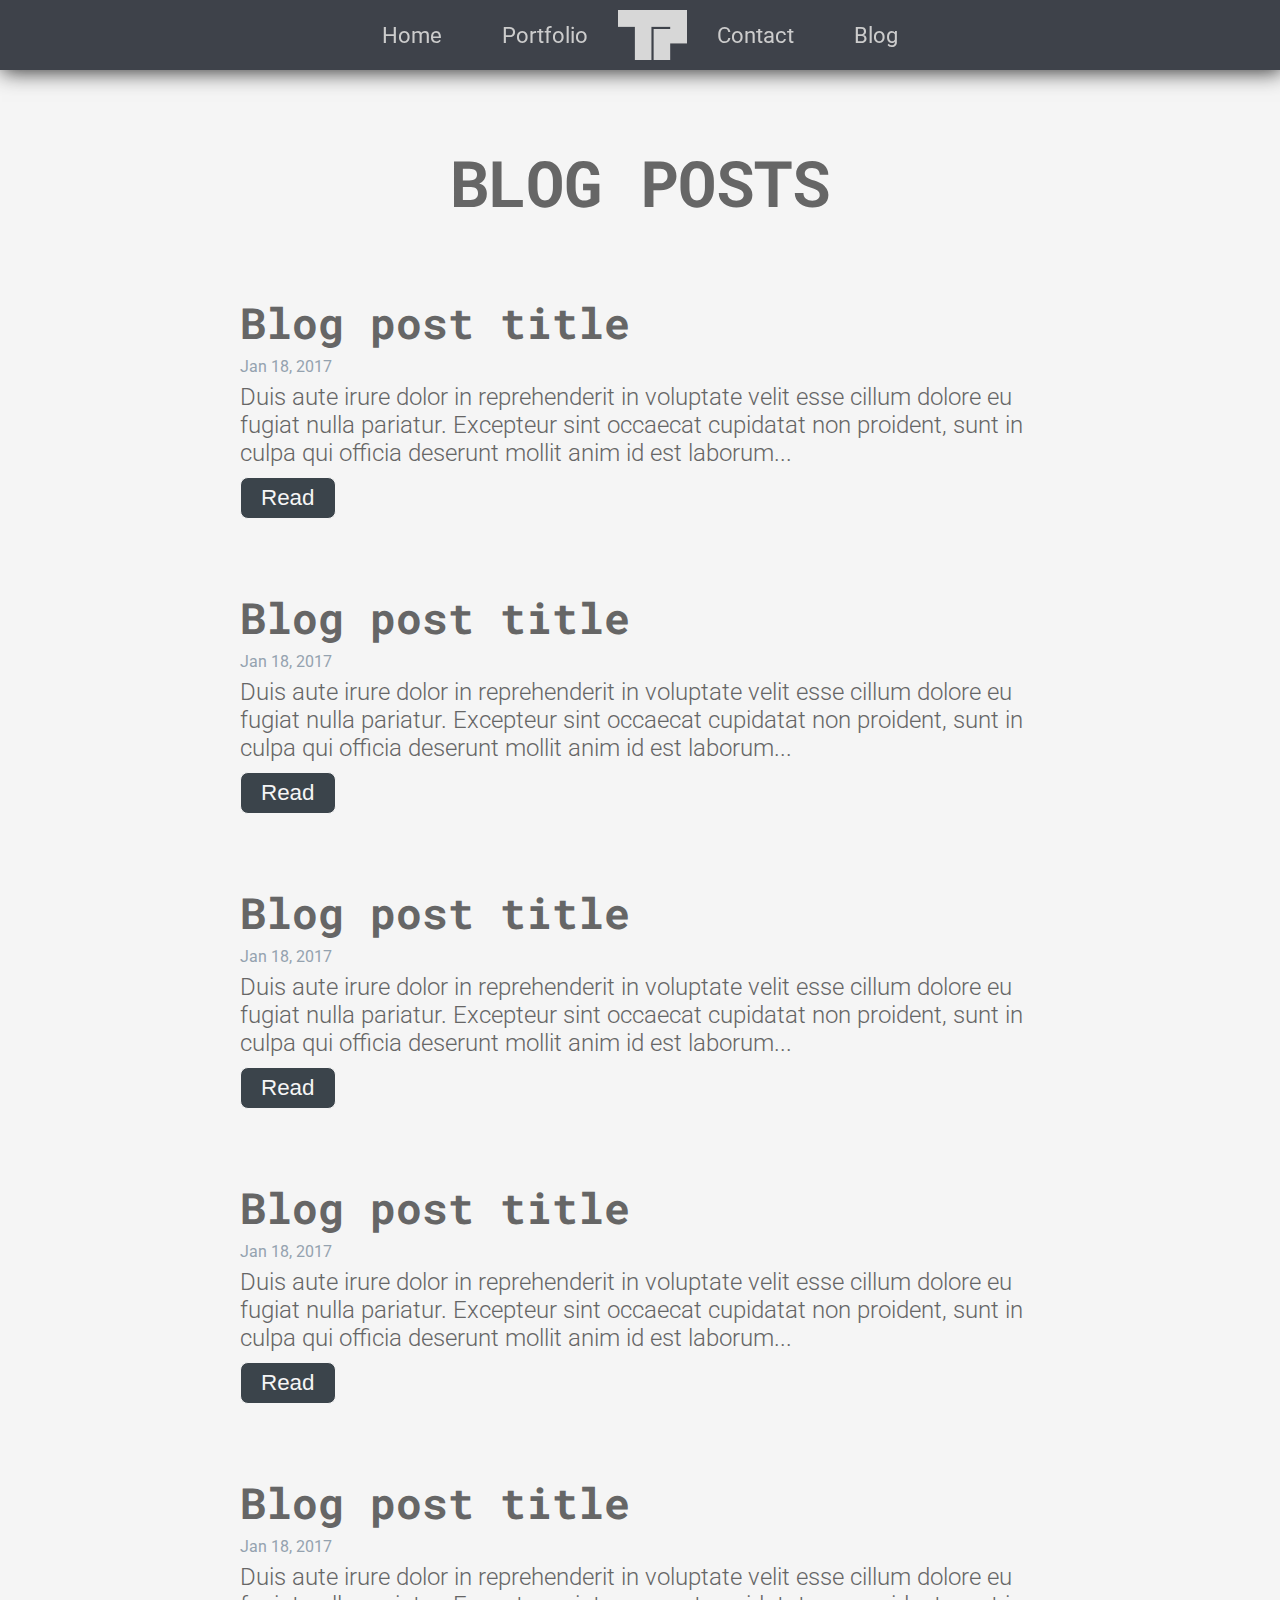
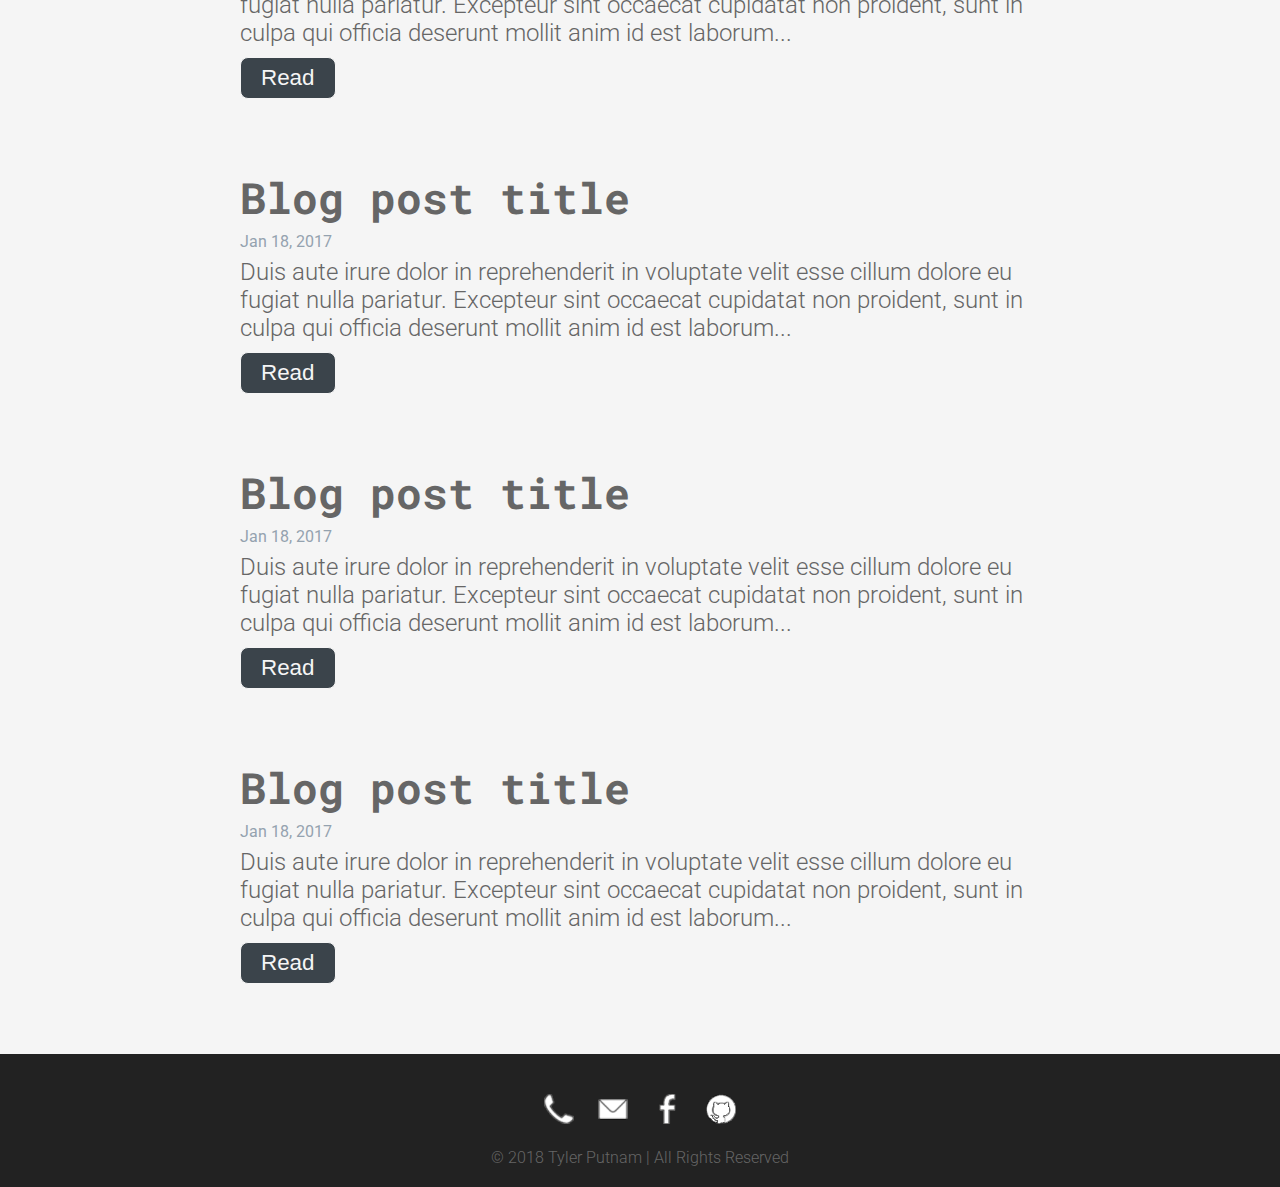
==== app/blog.html @ 531097bd "Add files via upload" ====
<!DOCTYPE html>
<html>
<head>
	<meta charset="utf-8">
	<meta http-equiv="X-UA-Compatible" content="IE=edge">
	<meta name="description" content="">
	<meta name="viewport" content="width=device-width, initial-scale=1">

	<title>Blog | Tyler Putnam</title>

	<meta name="msapplication-tap-highlight" content="no">

	<!-- Web Application Manifest -->
	<link rel="manifest" href="manifest.json">

	<!-- Add to homescreen for Chrome on Android -->
	<meta name="mobile-web-app-capable" content="yes">
	<meta name="application-name" content="Web Starter Kit">
	<link rel="icon" href="images/logo/dark-grey-logo.png">

	<!-- Add to homescreen for Safari on iOS -->
	<meta name="apple-mobile-web-app-capable" content="yes">
	<meta name="apple-mobile-web-app-status-bar-style" content="black">
	<meta name="apple-mobile-web-app-title" content="Web Starter Kit">
	<link rel="apple-touch-icon" href="images/touch/apple-touch-icon.png">

	<!-- Tile icon for Win8 (144x144 + tile color) -->
	<meta name="msapplication-TileImage" content="images/touch/ms-touch-icon-144x144-precomposed.png">
	<meta name="msapplication-TileColor" content="#2F3BA2">

	<!-- Color the status bar on mobile devices -->
	<meta name="theme-color" content="#2F3BA2">

	<!-- SEO: If your mobile URL is different from the desktop URL, add a canonical link to the desktop page https://developers.google.com/webmasters/smartphone-sites/feature-phones -->
	<!--
	<link rel="canonical" href="http://www.example.com/">
	-->

	<link rel="stylesheet" type="text/css" href="styles/style2.css" />
	<link href="https://fonts.googleapis.com/css?family=Roboto+Mono:700|Roboto:300,700" rel="stylesheet">
</head>
<body>

	<div id="navbar" class="dark-back navbar-fixed">
		<nav>
			<a href="style2.html" class="light-text">
				<div class="nav-link-box">
					Home
				</div>
			</a>
			<a href="#portfolio" class="light-text">
				<div class="nav-link-box">
					Portfolio
				</div>
			</a>

			<div id="navbar-logo"><a href="style2.html"></a></div>
			
			<a href="#contact" class="light-text">
				<div class="nav-link-box">
					Contact
				</div>
			</a>
			<a href="blog.html" class="light-text">
				<div class="nav-link-box">
					Blog
				</div>
			</a>
		</nav>
	</div>


	<section id="blog" class="light-back navbar-fixed-margin-top">
		<h2 class="dark-text">BLOG POSTS</h2>
		<div class="container">
			<div class="post">
				<h1 class="blog-title dark-text">Blog post title</h1>
				<time class="date">Jan 18, 2017</time>
				<p class="dark-text">Duis aute irure dolor in reprehenderit in voluptate velit esse cillum dolore eu fugiat nulla pariatur. Excepteur sint occaecat cupidatat non proident, sunt in culpa qui officia deserunt mollit anim id est laborum...</p>
				<a  href="blog.html"><button>Read</button></a>
			</div>
			<div class="post">
				<h1 class="blog-title dark-text">Blog post title</h1>
				<time class="date">Jan 18, 2017</time>
				<p class="dark-text">Duis aute irure dolor in reprehenderit in voluptate velit esse cillum dolore eu fugiat nulla pariatur. Excepteur sint occaecat cupidatat non proident, sunt in culpa qui officia deserunt mollit anim id est laborum...</p>
				<a  href="blog.html"><button>Read</button></a>
			</div>
			<div class="post">
				<h1 class="blog-title dark-text">Blog post title</h1>
				<time class="date">Jan 18, 2017</time>
				<p class="dark-text">Duis aute irure dolor in reprehenderit in voluptate velit esse cillum dolore eu fugiat nulla pariatur. Excepteur sint occaecat cupidatat non proident, sunt in culpa qui officia deserunt mollit anim id est laborum...</p>
				<a  href="blog.html"><button>Read</button></a>
			</div>
			<div class="post">
				<h1 class="blog-title dark-text">Blog post title</h1>
				<time class="date">Jan 18, 2017</time>
				<p class="dark-text">Duis aute irure dolor in reprehenderit in voluptate velit esse cillum dolore eu fugiat nulla pariatur. Excepteur sint occaecat cupidatat non proident, sunt in culpa qui officia deserunt mollit anim id est laborum...</p>
				<a  href="blog.html"><button>Read</button></a>
			</div>
			<div class="post">
				<h1 class="blog-title dark-text">Blog post title</h1>
				<time class="date">Jan 18, 2017</time>
				<p class="dark-text">Duis aute irure dolor in reprehenderit in voluptate velit esse cillum dolore eu fugiat nulla pariatur. Excepteur sint occaecat cupidatat non proident, sunt in culpa qui officia deserunt mollit anim id est laborum...</p>
				<a  href="blog.html"><button>Read</button></a>
			</div>
			<div class="post">
				<h1 class="blog-title dark-text">Blog post title</h1>
				<time class="date">Jan 18, 2017</time>
				<p class="dark-text">Duis aute irure dolor in reprehenderit in voluptate velit esse cillum dolore eu fugiat nulla pariatur. Excepteur sint occaecat cupidatat non proident, sunt in culpa qui officia deserunt mollit anim id est laborum...</p>
				<a  href="blog.html"><button>Read</button></a>
			</div>
			<div class="post">
				<h1 class="blog-title dark-text">Blog post title</h1>
				<time class="date">Jan 18, 2017</time>
				<p class="dark-text">Duis aute irure dolor in reprehenderit in voluptate velit esse cillum dolore eu fugiat nulla pariatur. Excepteur sint occaecat cupidatat non proident, sunt in culpa qui officia deserunt mollit anim id est laborum...</p>
				<a  href="blog.html"><button>Read</button></a>
			</div>
			<div class="post">
				<h1 class="blog-title dark-text">Blog post title</h1>
				<time class="date">Jan 18, 2017</time>
				<p class="dark-text">Duis aute irure dolor in reprehenderit in voluptate velit esse cillum dolore eu fugiat nulla pariatur. Excepteur sint occaecat cupidatat non proident, sunt in culpa qui officia deserunt mollit anim id est laborum...</p>
				<a  href="blog.html"><button>Read</button></a>
			</div>
		</div>
	</section>

	<footer>
		<div class="icons">
			<img src="images/icons/phone-icon.png">
			<img src="images/icons/email-icon.png">
			<img src="images/icons/facebook-icon.png">
			<img src="images/icons/github-icon.png">
		</div>
		<p class="dark-text">&copy; 2018 Tyler Putnam | All Rights Reserved</p>
	</footer>
</body>
</html>
---- app/styles/style2.css ----
/********** General **********/


*, html, body {
	margin: 0;
	padding: 0;
}

hr {
	margin-bottom: 10px;
}

h1 {
	font-size: 2.7em;
	font-family: 'Roboto Mono', monospace;
	font-weight: 700;
	margin-bottom: 10px;
}

h2 {
	font-size: 4em;
	font-family: 'Roboto Mono', monospace;
	font-weight: 700;
	text-align: center;
	margin-bottom: 50px;
}

p {
	font-size: 1.5em;
	font-weight: 300;
	font-family: 'Roboto', sans-serif;
}

a {
	font-family: 'Roboto', sans-serif;
}

button {
	padding: 7px 20px;
	background-color: #3B444B;
	color: #F5F5F5;
	font-size: 1.4em;
	border-radius: 8px;
	font-weight: 300;
	border: 1px solid #F5F5F5;
	cursor: pointer;
}

button:hover {
	background-color: #F5F5F5;
	color: #3B444B;
	border: 1px solid #3B444B;
	transition: background-color 1s;
	transition: color 0.5s;
}

section {
	padding: 70px 0;
}

	.dark-text {
		color: #666;
	}

	.light-text {
		color: #ccc;
	}

	.dark-back {
		background-color: #3E424A;
	}

	.light-back {
		background-color: #F5F5F5;
	}

.container {
	max-width: 800px;
	margin: 0 auto;
}

.grid {
	display: flex;
	flex-wrap: wrap;
	justify-content: space-around;
	align-items: flex-start;
	width: 100%;
}

.half {
	width: 50%;
}


/********** Top Banner **********/


#jumbotron {
	height: 500px;
  	background: transparent;
  	display: flex;
}

#jumbotron .container {
	max-width: 350px;
	text-align: center;
	margin: auto;
}

#jumbotron h1 {
	font-size: 3em;
}

#jumbotron p {
	font-size: 1.7em;
}


/********** NavBar **********/


#navbar {
	width: 100%;
	display: flex;
	box-shadow: 2px 2px 20px #333;
	z-index: 100;
}

nav {
	display: flex;
	margin: 0 auto;
	height: 70px;
}

nav .nav-link-box:hover {
	border-bottom: 2px solid #fff;
	color: #fff;
	text-shadow: 2px 2px #333;
}

nav a {
	text-decoration: none;
	font-size: 22px;
	margin: auto 30px;
	line-height: 67px;
}

#navbar-logo {
	background: url("../images/logo/light-grey-logo.png");
	background-size: cover;
	height: 50px;
	width: 69px;
	margin: auto;
}

#navbar-logo:hover {
	background: url("../images/logo/white-logo.png");
	background-size: cover;
	height: 50px;
	width: 69px;
	margin: auto;
	cursor: pointer;
}

.active-link {
	border-bottom: 2px solid #fff;
	color: #fff;
	text-shadow: 2px 2px #333;
}

.navbar-fixed {
    top: 0;
    z-index: 100;
  	position: fixed;
    width: 100%;
}

.navbar-fixed-margin-top {
	margin-top: 70px;
}


/********** About Me **********/


#about p {
	line-height: 1.5;
}


/********** Portfolio **********/


#portfolio a, #portfolio p {
	font-size: 16px;
	font-family: 'Roboto', sans-serif;
}

#portfolio a {
	font-weight: 700;
}

#portfolio p {
	font-weight: 300;
	margin: 10px 0 40px;
}

#portfolio img {
	width: 100%;
	margin-bottom: 10px;
}

.portfolio-picture {
	display: flex;
	width: 30%;
}


/********** Contact **********/


.contact-option {
	display: flex;
	align-items: center;
	padding: 10px 0;
}

.contact-option p {
	margin-left: 20px;
}

#contact input , #contact textarea {
	width: 100%;
	padding: 10px;
	margin: 10px 0;
	border: 2px solid #aaa;
	border-radius: 8px;
	font-size: 1.4em;
	font-family: 'Roboto', sans-serif;
	resize: none;
	font-weight: 300;
	color: #333;
}

/* Changes Input and Textarea placeholder color to light grey */
input::-webkit-input-placeholder { color: #aaa !important; }
input:-moz-placeholder { /* Firefox 18- */ color: #aaa !important; } 
input::-moz-placeholder {  /* Firefox 19+ */ color: #aaa !important; }
input:-ms-input-placeholder { color: #aaa !important; }
textarea::-webkit-input-placeholder { color: #aaa !important; }
textarea:-moz-placeholder { /* Firefox 18- */ color: #aaa !important; }
textarea::-moz-placeholder {  /* Firefox 19+ */ color: #aaa !important; }
textarea:-ms-input-placeholder { color: #aaa !important; }


/********** Blog Post *********/


.blog-title {
	margin-bottom: 0;
}

.date {
	font-size: 1em;
	line-height: 2em;
	font-family: 'Roboto', sans-serif;
	color: #94a2af;
}

#blog button {
	position: relative;
	margin-top: 10px;
	align-self: flex-end;
}

.post {
	margin-top: 70px;
}

.post button {
	position: initial;
	right: 0;
}

/********** Footer **********/

footer {
	background-color: #222;
	padding: 20px 0;
}

footer p {
	text-align: center;
	font-size: 1em;
}

.icons {
	margin: 20px auto;
	width: 212px;
}

footer img {
	width: 30px;
	margin: 0 10px;
}

@media screen and (max-width: 1100px) {
	.portfolio-picture {
		width: 45%;
	}
}

@media screen and (max-width: 900px) {
	.portfolio-picture, .half, input, textarea, .container {
		width: 90%;
	}

	h1 {
		font-size: 2em;
	}

	h2 {
		font-size: 2.5em;
	}

	p {
		font-size: 1em;
	}

	nav a {
		margin: auto 10px;
	}

	#navbar-logo {
		display: none;
	}
}
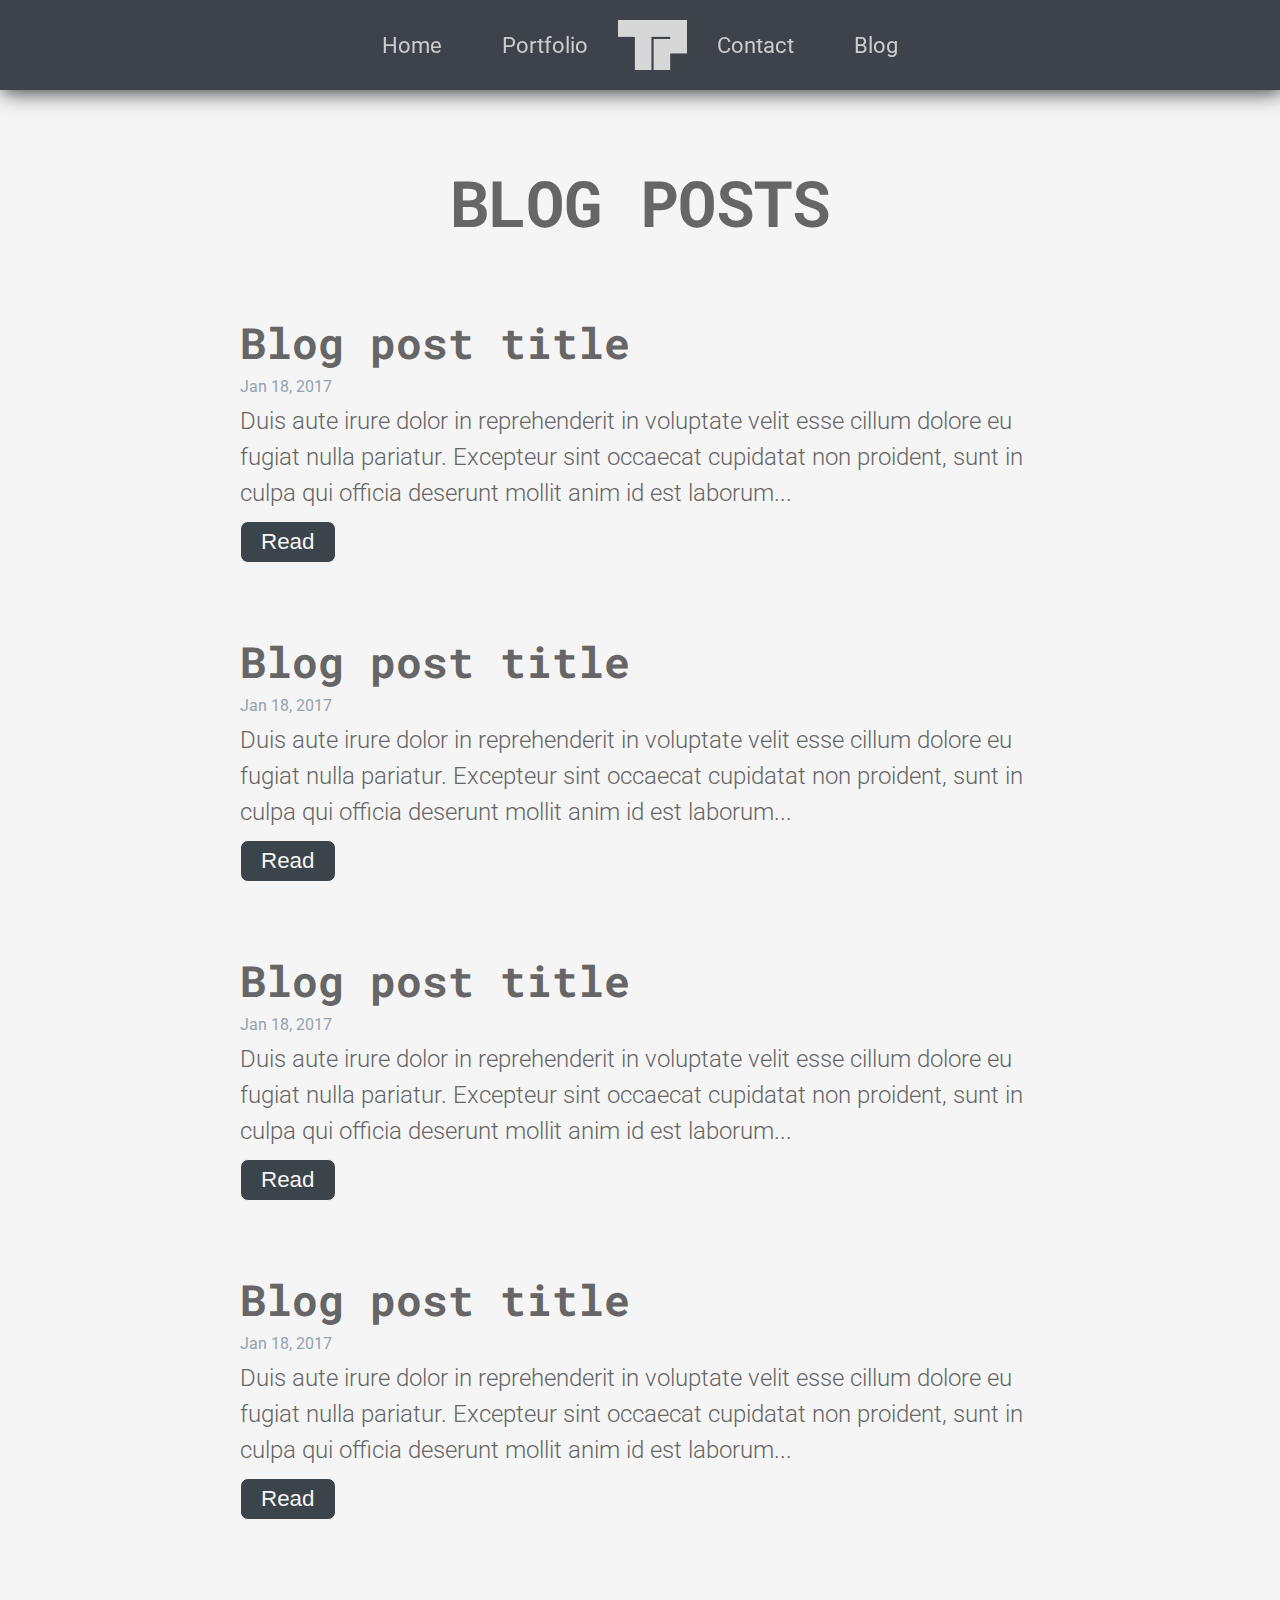
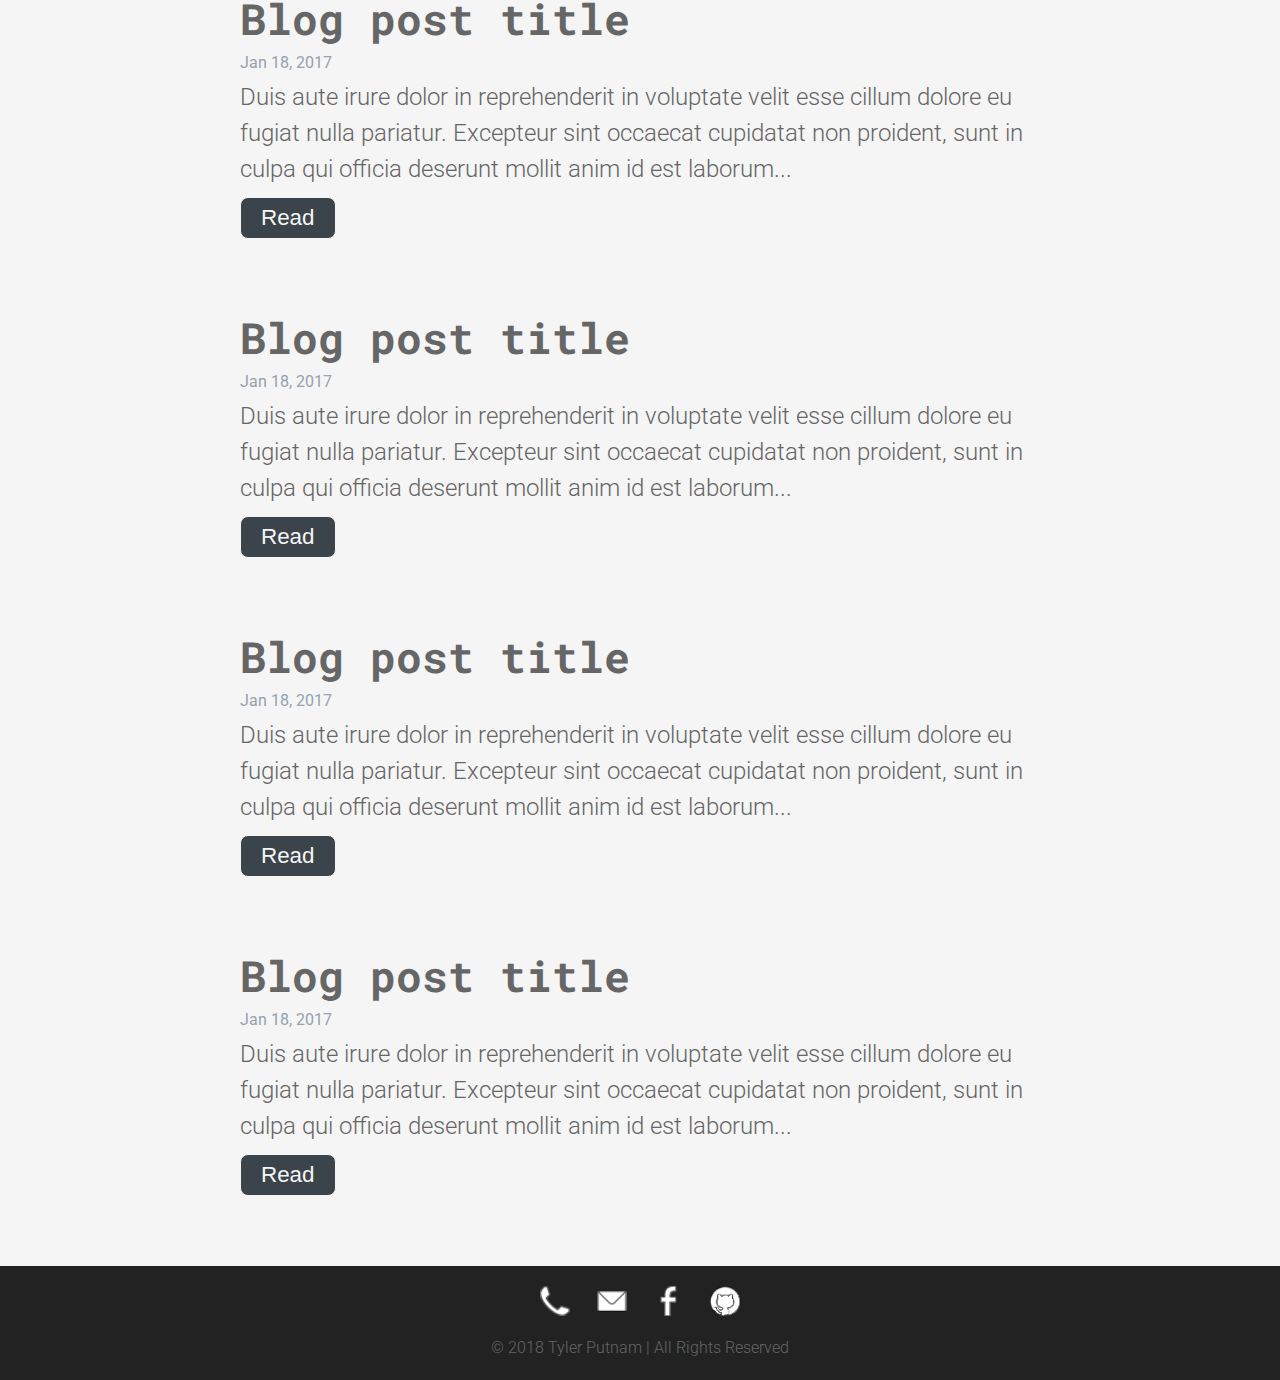
==== commit b2489c3a: "Add files via upload" ====
--- a/app/blog.html
+++ b/app/blog.html
@@ -36,14 +36,14 @@
 	<link rel="canonical" href="http://www.example.com/">
 	-->
 
-	<link rel="stylesheet" type="text/css" href="styles/style2.css" />
+	<link rel="stylesheet" type="text/css" href="styles/main.css" />
 	<link href="https://fonts.googleapis.com/css?family=Roboto+Mono:700|Roboto:300,700" rel="stylesheet">
 </head>
 <body>
 
 	<div id="navbar" class="dark-back navbar-fixed">
 		<nav>
-			<a href="style2.html" class="light-text">
+			<a href="index.html" class="light-text">
 				<div class="nav-link-box">
 					Home
 				</div>
@@ -54,7 +54,7 @@
 				</div>
 			</a>
 
-			<div id="navbar-logo"><a href="style2.html"></a></div>
+			<div id="navbar-logo"><a href="index.html"></a></div>
 			
 			<a href="#contact" class="light-text">
 				<div class="nav-link-box">
--- a/app/styles/main.css
+++ b/app/styles/main.css
@@ -0,0 +1,369 @@
+/********** General **********/
+
+
+*, html, body {
+	margin: 0;
+	padding: 0;
+}
+
+hr {
+	margin-bottom: 10px;
+}
+
+h1 {
+	font-size: 2.7em;
+	font-family: 'Roboto Mono', monospace;
+	font-weight: 700;
+	margin-bottom: 10px;
+}
+
+h2 {
+	font-size: 4em;
+	font-family: 'Roboto Mono', monospace;
+	font-weight: 700;
+	text-align: center;
+	margin-bottom: 50px;
+}
+
+p {
+	font-size: 1.5em;
+	font-weight: 300;
+	font-family: 'Roboto', sans-serif;
+	line-height: 1.5em;
+}
+
+a {
+	font-family: 'Roboto', sans-serif;
+}
+
+button {
+	padding: 7px 20px;
+	background-color: #3B444B;
+	color: #F5F5F5;
+	font-size: 1.4em;
+	border-radius: 8px;
+	font-weight: 300;
+	border: 1px solid #F5F5F5;
+	cursor: pointer;
+}
+
+button:hover {
+	background-color: #F5F5F5;
+	color: #3B444B;
+	border: 1px solid #3B444B;
+	transition: background-color 1s;
+	transition: color 0.5s;
+}
+
+section {
+	padding: 70px 0;
+}
+
+	.dark-text {
+		color: #666;
+	}
+
+	.light-text {
+		color: #CCC;
+	}
+
+	.dark-back {
+		background-color: #3E424A;
+	}
+
+	.light-back {
+		background-color: #F5F5F5;
+	}
+
+.container {
+	max-width: 800px;
+	margin: 0 auto;
+	padding: 0 20px;
+}
+
+.grid {
+	display: flex;
+	flex-wrap: wrap;
+	justify-content: space-around;
+	align-items: flex-start;
+	width: 100%;
+}
+
+.half {
+	width: 50%;
+	display: flex;
+	flex-direction: column;
+}
+
+
+/********** Top Banner **********/
+
+
+#jumbotron {
+	height: 500px;
+  	background: transparent;
+  	display: flex;
+}
+
+#jumbotron .container {
+	max-width: 350px;
+	text-align: center;
+	margin: auto;
+}
+
+#jumbotron h1 {
+	font-size: 3em;
+}
+
+#jumbotron p {
+	font-size: 1.7em;
+}
+
+
+/********** NavBar **********/
+
+
+#navbar {
+	width: 100%;
+	display: flex;
+	box-shadow: 2px 2px 20px #333;
+	z-index: 100;
+}
+
+nav {
+	display: flex;
+	margin: 0 auto;
+	height: 90px;
+}
+
+nav .nav-link-box:hover {
+	border-bottom: 2px solid #fff;
+	color: #fff;
+	text-shadow: 2px 2px #333;
+}
+
+nav a {
+	text-decoration: none;
+	font-size: 22px;
+	margin: auto 30px;
+	line-height: 87px;
+}
+
+#navbar-logo {
+	background: url("../images/logo/light-grey-logo.png");
+	background-size: cover;
+	height: 50px;
+	width: 69px;
+	margin: auto;
+}
+
+#navbar-logo:hover {
+	background: url("../images/logo/white-logo.png");
+	background-size: cover;
+	height: 50px;
+	width: 69px;
+	margin: auto;
+	cursor: pointer;
+}
+
+.active-link {
+	border-bottom: 2px solid #fff;
+	color: #fff;
+	text-shadow: 2px 2px #333;
+}
+
+.navbar-fixed {
+    top: 0;
+    z-index: 100;
+  	position: fixed;
+    width: 100%;
+}
+
+.navbar-fixed-margin-top {
+	margin-top: 90px;
+}
+
+
+/********** Portfolio **********/
+
+
+#portfolio a, #portfolio p {
+	font-size: 16px;
+	font-family: 'Roboto', sans-serif;
+}
+
+#portfolio a {
+	font-weight: 700;
+}
+
+#portfolio p {
+	font-weight: 300;
+	margin: 10px 0 40px;
+}
+
+#portfolio img {
+	width: 100%;
+	margin-bottom: 10px;
+}
+
+.portfolio-picture {
+	display: flex;
+	width: 30%;
+}
+
+
+/********** Contact **********/
+
+
+.contact-option {
+	display: flex;
+	align-items: center;
+	padding: 10px 0;
+}
+
+.contact-option p {
+	margin-left: 20px;
+}
+
+#contact input , #contact textarea {
+	width: calc(100% - 20px);
+	padding: 10px;
+	margin: 10px 0;
+	border: 2px solid #aaa;
+	border-radius: 8px;
+	font-size: 1.4em;
+	font-family: 'Roboto', sans-serif;
+	resize: none;
+	font-weight: 300;
+	color: #333;
+}
+
+/* Changes Input and Textarea placeholder color to light grey */
+input::-webkit-input-placeholder { color: #aaa !important; }
+input:-moz-placeholder { /* Firefox 18- */ color: #aaa !important; } 
+input::-moz-placeholder {  /* Firefox 19+ */ color: #aaa !important; }
+input:-ms-input-placeholder { color: #aaa !important; }
+textarea::-webkit-input-placeholder { color: #aaa !important; }
+textarea:-moz-placeholder { /* Firefox 18- */ color: #aaa !important; }
+textarea::-moz-placeholder {  /* Firefox 19+ */ color: #aaa !important; }
+textarea:-ms-input-placeholder { color: #aaa !important; }
+
+
+/********** Blog Post *********/
+
+
+.blog-title {
+	margin-bottom: 0;
+}
+
+.date {
+	font-size: 1em;
+	line-height: 2em;
+	font-family: 'Roboto', sans-serif;
+	color: #94a2af;
+}
+
+#blog button {
+	position: relative;
+	margin-top: 10px;
+	align-self: flex-end;
+}
+
+.post {
+	margin-top: 70px;
+}
+
+.post button {
+	position: initial;
+	right: 0;
+}
+
+
+
+/********** Footer **********/
+
+
+
+footer {
+	background-color: #222;
+	padding: 20px 0;
+}
+
+footer p {
+	text-align: center;
+	font-size: 1em;
+}
+
+.icons {
+	margin: 0 auto 20px;
+	width: 200px;
+	display: flex;
+	justify-content: space-between;
+}
+
+footer img {
+	height: 30px;
+}
+
+
+
+
+
+
+
+@media screen and (max-width: 1100px) {
+	.portfolio-picture {
+		width: 45%;
+	}
+}
+
+@media screen and (max-width: 900px) {
+
+	h1 {
+		font-size: 2em;
+	}
+
+	h2 {
+		font-size: 2.5em;
+	}
+
+	p {
+		font-size: 1em;
+	}
+}
+
+@media screen and (max-width: 600px) {
+	
+	.portfolio-picture {
+		width: 90%;
+	}
+
+	.half {
+		width: 100%;
+	}
+
+	#navbar-logo {
+		display: none;
+	}
+
+	nav a {
+		margin: auto 10px;
+		font-weight: 900;
+	}
+
+	p {
+		font-size: 1.2em;
+	}
+}
+
+
+
+
+
+
+
+
+
+
+
+
